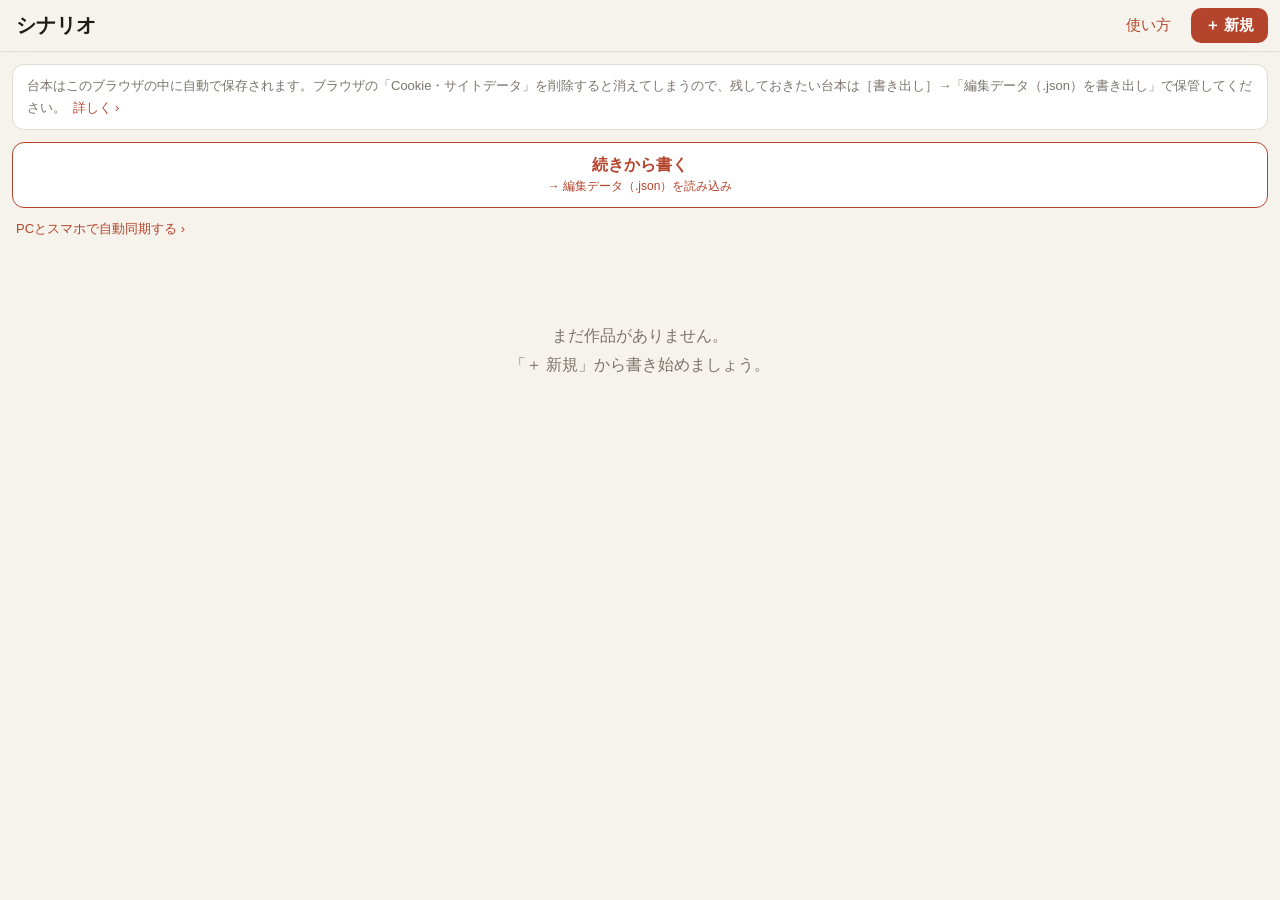
==== index.html @ a54e46b8 "本文のボタンの行に［ボタン切替］と矢印のボタンを付ける ［ボタン切替］で名前などのボタンと［←］［↑］［↓］［→］を切り替え、 カーソルを1字・1行ずつ動かせるようにする。長押しで続けて動く。 入力の" ====
<!doctype html>
<html lang="ja">
<head>
<meta charset="utf-8">
<meta name="viewport" content="width=device-width, initial-scale=1, viewport-fit=cover">
<meta name="apple-mobile-web-app-capable" content="yes">
<meta name="mobile-web-app-capable" content="yes">
<meta name="apple-mobile-web-app-status-bar-style" content="default">
<meta name="apple-mobile-web-app-title" content="シナリオ">
<meta name="theme-color" content="#f6f3ec">
<!-- 読み込めるスクリプトと通信先を、このサイトとGoogle（ログイン・ドライブ）だけに絞る -->
<meta http-equiv="Content-Security-Policy" content="default-src 'self'; script-src 'self' https://accounts.google.com; connect-src 'self' https://www.googleapis.com https://accounts.google.com; frame-src https://accounts.google.com; style-src 'self' 'unsafe-inline'; img-src 'self' data: blob:; object-src 'none'; base-uri 'self'">
<title>シナリオエディター</title>
<link rel="manifest" href="manifest.webmanifest">
<link rel="apple-touch-icon" href="icons/icon-180.png">
<link rel="icon" href="icons/icon-180.png">
<link rel="stylesheet" href="style.css">
</head>
<body>

<!-- 作品一覧 -->
<section id="view-list" class="view">
  <header class="bar">
    <h1>シナリオ</h1>
    <div class="bar-actions">
      <a class="btn ghost" href="manual.html">使い方</a>
      <button id="btn-new" class="btn primary">＋ 新規</button>
    </div>
  </header>
  <details class="notice" data-sync-mode="local">
    <summary>台本はこのブラウザの中に自動で保存されます。ブラウザの「Cookie・サイトデータ」を削除すると消えてしまうので、残しておきたい台本は［書き出し］→「編集データ（.json）を書き出し」で保管してください。<span class="more-link">詳しく</span></summary>
    <ul>
      <li>編集内容は、この端末のブラウザの中に自動で保存されます。</li>
      <li>ブラウザの履歴やCookie・サイトデータを削除すると、台本も一緒に消えます。iPhoneでは、長いあいだ開かないと自動で消えることもあります。</li>
      <li>大切な台本は、こまめに作品を開いて右上の［書き出し］→「編集データ（.json）を書き出し」で、Googleドライブ・iCloud・端末などに保管しましょう。</li>
      <li>保存した編集データは、一覧の［続きから書く］から読み込めます。読み込んだ台本は、元の台本に上書きされず、新しい台本として一覧に追加されます。</li>
      <li>PCとiPhoneのデータは別々です。別の端末で続きを書くときは、保存した編集データを読み込んでください。</li>
      <li>くわしくは<a href="manual.html#json">使い方</a>をご覧ください。</li>
    </ul>
  </details>
  <details class="notice" data-sync-mode="drive" hidden>
    <summary>台本はこのブラウザと、あなたのGoogleドライブ（マイドライブの「シナリオエディター（同期）」フォルダ）に自動で保存され、同じアカウントでログインしたPCやスマホと同期されます。<span class="more-link">詳しく</span></summary>
    <ul>
      <li>見られるのは、あなたのGoogleアカウントだけです。このアプリを作った人を含め、ほかの人には見えません（フォルダを自分で共有しない限り）。</li>
      <li>フォルダの中のファイルは編集データ（.json）と同じ形なので、ダウンロードして［続きから書く］でも読み込めます。</li>
      <li>作品を消すときは、このアプリの［…］→「削除」で消してください。ドライブでファイルを消しても、この端末の台本は消えず、もう一度保存されます。</li>
      <li>一覧を開いたときと、書いている途中に、自動で同期します。ログインは約1時間で切れるので、「再接続」と出たらタップしてください。</li>
      <li>2台で同じ作品を同時に書き換えたときは、片方を「（この端末の版）」として残します。</li>
      <li>念のため、大切な台本は［書き出し］→「編集データ（.json）を書き出し」でも保管しておくと安心です。</li>
      <li>くわしくは<a href="manual.html#sync">使い方</a>をご覧ください。</li>
    </ul>
  </details>
  <button id="btn-import" class="continue">続きから書く<small>→ 編集データ（.json）を読み込み</small></button>
  <button id="sync-card" class="continue" hidden>Googleドライブと同期中<small id="sync-status"></small></button>
  <button id="btn-sync-setup" class="text-link" hidden>PCとスマホで自動同期する ›</button>
  <button id="btn-import-small" class="text-link" hidden>編集データ（.json）を読み込む ›</button>
  <input id="import-file" type="file" accept=".json,application/json" hidden>
  <p id="list-label" class="list-label" hidden></p>
  <ul id="script-list" class="script-list"></ul>
  <p id="list-empty" class="empty" hidden>まだ作品がありません。<br>「＋ 新規」から書き始めましょう。</p>
</section>

<!-- 編集 -->
<section id="view-edit" class="view" hidden>
  <header class="bar">
    <button id="btn-back" class="btn ghost">‹ 一覧</button>
    <div id="edit-title" class="bar-title"></div>
    <div class="history">
      <button id="btn-undo" class="icon-btn" aria-label="元に戻す" title="元に戻す" disabled>
        <svg viewBox="0 0 24 24" aria-hidden="true"><path d="M12.5 8c-2.65 0-5.05.99-6.9 2.6L2 7v9h9l-3.62-3.62c1.39-1.16 3.16-1.88 5.12-1.88 3.54 0 6.55 2.31 7.6 5.5l2.37-.78C21.08 11.03 17.15 8 12.5 8z"/></svg>
      </button>
      <button id="btn-redo" class="icon-btn" aria-label="やり直す" title="やり直す" disabled>
        <svg viewBox="0 0 24 24" aria-hidden="true"><path d="M18.4 10.6C16.55 8.99 14.15 8 11.5 8c-4.65 0-8.58 3.03-9.96 7.22L3.9 16c1.05-3.19 4.05-5.5 7.6-5.5 1.95 0 3.73.72 5.12 1.88L13 16h9V7l-3.6 3.6z"/></svg>
      </button>
    </div>
    <button id="btn-export" class="btn primary">書き出し</button>
  </header>

  <main class="panels">
    <div class="panel" data-panel="cover">
      <label class="field"><span>副題（右上に小さく）</span>
        <input id="cover-subtitle" type="text" placeholder="本科　課題１「ハンカチ」"></label>
      <label class="field"><span>タイトル</span>
        <input id="cover-title" type="text" placeholder="ハンカチめくり"></label>
      <label class="field"><span>作者名</span>
        <input id="cover-author" type="text" placeholder="山田　太郎"></label>
      <p class="hint">名前の途中に全角スペースを入れると、表紙でも同じように空きます。</p>
    </div>

    <div class="panel" data-panel="characters">
      <div id="char-list" class="char-list"></div>
      <button id="btn-add-char" class="btn ghost add-char">＋ 追加</button>
      <p class="hint">人物表には「名前（年齢）職業」の形で印刷されます。職業の欄には、主人公との関係（田中の母など）も書けます。</p>
      <p class="hint">「名前の表記」は、本文のセリフやト書きで使う呼び方です（男性は姓、女性や子供は名、など）。本文のツールバーにボタンとして出ます。空欄なら名前のまま使います。</p>
      <p class="hint">ふりがなは入れなくてもかまいません。名前のふりがなは、人物表の名前にルビとして付きます。名前の表記のふりがなは本文のボタンにも付き、ボタンで入れた名前にルビが付きます。</p>
    </div>

    <div class="panel" data-panel="body">
      <div class="toolbar" id="toolbar">
        <div class="toolbar-row">
          <div class="types" id="type-buttons">
            <button data-type="hashira">柱</button>
            <button data-type="togaki">ト書き</button>
            <button data-type="serifu">セリフ</button>
          </div>
          <span id="caret-pos" class="caret-pos"></span>
          <button id="btn-ruby" class="select-btn">ルビ</button>
          <button id="btn-select" class="select-btn">選択</button>
        </div>
        <div class="toolbar-row inserts">
          <span class="mode-wrap"><button id="btn-arrows" class="mode-btn" aria-pressed="false"><svg viewBox="0 0 24 24" fill="none" stroke="currentColor" stroke-width="2.2" stroke-linecap="round" stroke-linejoin="round" aria-hidden="true"><path d="M20 12a8 8 0 0 1-14 5.3"/><path d="M4 12a8 8 0 0 1 14-5.3"/><path d="M18 2.5v4.2h-4.2"/><path d="M6 21.5v-4.2h4.2"/></svg><span>ボタン<br>切替</span></button></span>
          <span id="name-chips" class="chips"></span>
          <button data-insert="kakko">「」</button>
          <button data-insert="（朝）">（朝）</button>
          <button data-insert="（夕）">（夕）</button>
          <button data-insert="（夜）">（夜）</button>
          <button data-insert="batsu">×××</button>
          <button data-move="left" aria-label="左へ">←</button>
          <button data-move="up" aria-label="上へ">↑</button>
          <button data-move="down" aria-label="下へ">↓</button>
          <button data-move="right" aria-label="右へ">→</button>
        </div>
        <div class="toolbar-row select-bar">
          <span id="select-count" class="select-count"></span>
          <button id="btn-move-up" aria-label="上へ移動">↑</button>
          <button id="btn-move-down" aria-label="下へ移動">↓</button>
          <button id="btn-select-clear">選択解除</button>
          <button id="btn-delete-blocks" class="danger">削除</button>
          <button id="btn-select-done">完了</button>
        </div>
        <div class="toolbar-row ruby-bar">
          <span id="ruby-count" class="select-count"></span>
          <button id="btn-ruby-input" class="primary">ルビ入力</button>
          <button id="btn-ruby-done">完了</button>
        </div>
      </div>
      <div id="body-blocks" class="blocks"></div>
      <p id="body-stats" class="stats"></p>
      <details class="help">
        <summary>書き方</summary>
        <ul>
          <li>段落ごとに、上の<b>［柱］［ト書き］［セリフ］</b>から種類を選んでから書きます。「○」で書き始めると柱、空白を3つ入れて書き始めるとト書き、<code>名前「</code>と書き始めるとセリフに自動でなります。</li>
          <li><b>柱</b>：選ぶと「○」が入ります。「○」を消すと、種類を選ぶ前に戻ります。（昼）は自動で省きます。柱の前は自動で1行空きます（紙の1行目に来るときは空けません）。</li>
          <li><b>セリフ</b>：<code>名前「セリフ」</code>。名前のボタンを押すと「名前「」」が入ります。2行目以降は自動で1字下げます。</li>
          <li><b>カーソル移動</b>：ボタンの左はしの［ボタン切替］を押すと、名前などのボタンが［←］［↑］［↓］［→］に変わり、カーソルを1字・1行ずつ動かせます。長押しで続けて動きます。もう一度押すと元に戻ります。</li>
          <li><b>ト書き</b>：自動で3字下げます。［×××］で場面転換の「×　　　×　　　×」が入ります。</li>
          <li><b>ルビ</b>：［ルビ］を押してから、ルビを付けたい文字をタップします。1つ目のタップで1字、2つ目のタップでその間の文字がまとめて選べます。［ルビ入力］を押してふりがなを入れ、終わったら［完了］を押します。ルビの付いた文字を選んで［ルビ入力］を押すと、直したり外したりできます。入力中の段落では <code>｜親文字《ふりがな》</code> と出ます（この形で直接打っても付きます）。</li>
          <li>段落を消したり順番を入れ替えたりするときは［選択］を押し、段落をタップします。指（マウス）でなぞるか、2つ目のタップで、その間の段落もまとめて選べます。［↑］［↓］で選んだ段落を1つずつ上下に動かし、［削除］で消します。</li>
          <li>改行キーで次の段落に進みます。柱・ト書き・セリフの次は自動でト書きになります。セリフの途中で改行すると、そこでセリフが終わって「」」が自動で付き、改行より後ろの文字はト書きになります。マス目は原稿用紙（1行20字）と同じ幅で、点線のところでノンブル（ページ）が変わります。</li>
          <li>入力中の段落は20字ちょうどで折り返します。句読点のぶら下げなど、印刷どおりの折り返しは段落を離れると表示されます。</li>
        </ul>
      </details>
    </div>

    <div class="panel" data-panel="back">
      <label class="field"><span>裏表紙の文字</span>
        <textarea id="back-text" rows="3"></textarea></label>
      <p class="hint">空欄のときは作者名が入ります。</p>
    </div>

    <div class="panel panel-preview" data-panel="preview">
      <div class="preview-controls">
        <div class="seg">
          <button data-pmode="half" class="on">半ページ</button>
          <button data-pmode="sheet">見開き</button>
        </div>
        <label class="check"><input id="grid-toggle" type="checkbox" checked> マス目</label>
        <span id="page-indicator" class="page-indicator"></span>
      </div>
      <div id="preview-scroller" class="preview-scroller"></div>
    </div>
  </main>

  <nav class="tabs">
    <button data-tab="cover">表紙</button>
    <button data-tab="characters">人物</button>
    <button data-tab="body">本文</button>
    <button data-tab="back">裏表紙</button>
    <button data-tab="preview">プレビュー</button>
  </nav>
</section>

<!-- 保存メニュー -->
<dialog id="export-dialog" class="sheet-dialog">
  <h2>書き出し</h2>
  <button data-export="backup">編集データ（.json）を書き出し</button>
  <button data-export="pdf">スマホからPDF書き出し</button>
  <button data-export="print">PCからPDF書き出し（印刷画面）</button>
  <button data-export="copy-grid">Word用にコピー（原稿用紙どおり）</button>
  <button data-export="copy-plain">プレーンテキストでコピー（本文のみ/ルビなし）</button>
  <button data-export="close" class="cancel">閉じる</button>
</dialog>

<!-- ルビ -->
<dialog id="ruby-dialog" class="sheet-dialog">
  <h2>「<span id="ruby-base"></span>」のルビ</h2>
  <form method="dialog">
    <label class="field"><span>ふりがな</span><input id="ruby-input" type="text" autocomplete="off"></label>
    <button value="ok">付ける</button>
    <button value="remove" id="ruby-remove" class="danger">ルビを外す</button>
    <button value="cancel" class="cancel">やめる</button>
  </form>
</dialog>

<!-- 作品メニュー -->
<dialog id="item-dialog" class="sheet-dialog">
  <h2 id="item-dialog-title"></h2>
  <button data-item="duplicate">複製</button>
  <button data-item="backup">編集データ（.json）を書き出し</button>
  <button data-item="delete" class="danger">削除</button>
  <button data-item="close" class="cancel">閉じる</button>
</dialog>

<!-- 保存方法 -->
<dialog id="sync-dialog" class="sheet-dialog">
  <!-- 同期を始める前の案内（2ページ）。Googleの警告画面に驚かないよう、押す前に見せておく -->
  <div data-sync-mode="local">
    <section data-sync-step="1">
      <h2>Googleドライブで同期すると（1/2）</h2>
      <div class="sync-flow" aria-hidden="true">
        <span class="dev">PC</span>
        <span class="arrow">⇄</span>
        <span class="folder"><small class="drive">Googleドライブ</small><b>📁 シナリオ<wbr>エディター<wbr>（同期）</b><small>タイトル.json<br>タイトル.json …</small></span>
        <span class="arrow">⇄</span>
        <span class="dev">スマホ</span>
      </div>
      <ul class="sheet-note">
        <li>マイドライブにこのフォルダが自動でできて、作品が1つずつ保存されます。同じGoogleアカウントでログインしたPCとスマホで、自動で同じになります。</li>
        <li>自動作成されたフォルダは、名前や場所を変えてもそのまま同期が続きます。</li>
        <li>記入したシナリオを見られるのはあなたのアカウントだけです。このアプリを作った人にも見えません。</li>
        <li>編集データ（.json）で持ち運んでいた作品は、2つ並ぶことがあります。古いほうは［…］→「削除」で整理してください。</li>
        <li class="important">身内向けのアプリのため、事前登録したGmailアカウントのみが同期できます。Googleドライブ同期を利用したい場合は、個別にGmailアドレスをご連絡ください。</li>
      </ul>
      <button data-sync="next">次へ：ログインの流れ ›</button>
    </section>
    <section data-sync-step="2" hidden>
      <h2>ログインの途中で、Googleの確認が2つあります（2/2）</h2>
      <ol class="sync-mocks">
        <li>
          <div class="google-mock" aria-hidden="true">
            <span class="g">Google</span>
            <p class="t">このアプリは Google で確認されていません</p>
            <p class="s">招待元のデベロッパーを信頼できる場合のみ、続行してください</p>
            <div class="btns"><span class="fill tap">続行</span><span class="outline">安全なページに戻る</span></div>
          </div>
          <p class="sheet-note">身内向けの非公開アプリのため表示されます。<b>［続行］</b>を押して続けてください。</p>
        </li>
        <li>
          <div class="google-mock" aria-hidden="true">
            <span class="g">Google</span>
            <p class="t">gitmarcy.github.io が Google アカウントへのアクセスを求めています</p>
            <p class="s">gitmarcy.github.io を信頼できるかどうかをご確認ください</p>
            <div class="btns"><span class="outline">キャンセル</span><span class="fill tap">次へ</span></div>
          </div>
          <p class="sheet-note">Googleドライブの中で扱うのは、このアプリが作ったファイルだけです。<b>［次へ］</b>を押してください。</p>
        </li>
      </ol>
      <button data-sync="drive">Googleでログインして同期する</button>
      <button data-sync="back">‹ 戻る</button>
    </section>
  </div>
  <h2 data-sync-mode="drive">保存方法</h2>
  <div class="sheet-note" data-sync-mode="drive">
    <p>Googleドライブ<span id="sync-account"></span>と同期しています。</p>
    <p>同期をやめても、台本はこの端末に残ります。</p>
  </div>
  <button data-sync="now" data-sync-mode="drive">今すぐ同期</button>
  <button data-sync="local" data-sync-mode="drive" class="danger">同期をやめる（この端末だけに保存）</button>
  <button data-sync="close" class="cancel">閉じる</button>
</dialog>

<div id="toast" class="toast" hidden></div>
<div id="veil" class="veil" hidden></div>
<div id="busy" class="busy" hidden><div>作成中…</div></div>
<div id="print-root"></div>

<!-- ダブルクリック（file://）でも動くよう、モジュールではなく順番に読み込む -->
<script src="js/store.js"></script>
<script src="js/parser.js"></script>
<script src="js/layout.js"></script>
<script src="js/render.js"></script>
<script src="js/export.js"></script>
<script src="js/sync.js"></script>
<script src="js/app.js"></script>
</body>
</html>
---- style.css ----
:root {
  --bg: #f6f3ec;
  --surface: #ffffff;
  --text: #1f1d1a;
  --muted: #7a746a;
  --line: #e2ddd2;
  --accent: #b5442c;
  --accent-text: #ffffff;
  --mode-btn: #8b5a3c; /* ［ボタン切替］の茶色 */
  --hashira: #e4eefb;
  --serifu: #fbf0dc;
  --togaki: transparent;
  --badge-hashira: #3d6fb6;
  --badge-serifu: #b07a1c;
  --badge-togaki: #9a948a;
  --bar-h: 52px;
  --tab-h: 56px;
  --ui-font: -apple-system, BlinkMacSystemFont, "Hiragino Sans", "Hiragino Kaku Gothic ProN", sans-serif;
  --paper-font: "Hiragino Mincho ProN", "Hiragino Mincho Pro", "Yu Mincho", "YuMincho", serif;
  --grid-line: #e9b8a8;
  color-scheme: light;
}
@media (prefers-color-scheme: dark) {
  :root:not([data-theme="light"]) {
    --bg: #1b1a18;
    --surface: #262421;
    --text: #ece8e1;
    --muted: #9c968c;
    --line: #3a3732;
    --accent: #e0694f;
    --mode-btn: #c4916b;
    --hashira: #1f2d42;
    --serifu: #3a2f1c;
    color-scheme: dark;
  }
}
:root[data-theme="dark"] {
  --bg: #1b1a18;
  --surface: #262421;
  --text: #ece8e1;
  --muted: #9c968c;
  --line: #3a3732;
  --accent: #e0694f;
  --mode-btn: #c4916b;
  --hashira: #1f2d42;
  --serifu: #3a2f1c;
  color-scheme: dark;
}

* { box-sizing: border-box; }
html { -webkit-text-size-adjust: 100%; }
body {
  margin: 0;
  background: var(--bg);
  color: var(--text);
  font-family: var(--ui-font);
  -webkit-tap-highlight-color: transparent;
}
[hidden] { display: none !important; }

button { font: inherit; color: inherit; }
.btn {
  border: 0; border-radius: 10px; padding: 8px 14px;
  background: transparent; font-size: 15px; cursor: pointer;
}
.btn.primary { background: var(--accent); color: var(--accent-text); font-weight: 600; }
.btn.ghost { color: var(--accent); }
a.btn { display: inline-block; text-decoration: none; }
.notice a { color: var(--accent); }

/* ---------- ヘッダー ---------- */
.bar {
  position: sticky; top: 0; z-index: 20;
  display: flex; align-items: center; justify-content: space-between; gap: 8px;
  height: calc(var(--bar-h) + env(safe-area-inset-top));
  padding: env(safe-area-inset-top) 12px 0;
  background: color-mix(in srgb, var(--bg) 92%, transparent);
  backdrop-filter: blur(12px); -webkit-backdrop-filter: blur(12px);
  border-bottom: 1px solid var(--line);
}
.bar h1 { margin: 0 0 0 4px; font-size: 20px; font-family: var(--paper-font); }
.bar-actions { display: flex; gap: 6px; }
.history { display: flex; }
.icon-btn {
  width: 38px; height: 38px; border: 0; border-radius: 10px; padding: 0;
  display: flex; align-items: center; justify-content: center;
  background: none; color: var(--accent); cursor: pointer;
}
.icon-btn svg { width: 24px; height: 24px; fill: currentColor; }
.icon-btn:disabled { color: var(--muted); opacity: .35; cursor: default; }
.bar-title {
  flex: 1; text-align: center; font-weight: 600; font-size: 15px;
  overflow: hidden; text-overflow: ellipsis; white-space: nowrap;
}

/* ---------- 作品一覧 ---------- */
.script-list { list-style: none; margin: 12px; padding: 0; }
.script-list li {
  display: flex; align-items: stretch;
  background: var(--surface); border-radius: 12px; margin-bottom: 10px;
  border: 1px solid var(--line);
}
.script-list .open {
  flex: 1; text-align: left; border: 0; background: none; padding: 14px 16px; cursor: pointer;
  display: flex; flex-direction: column; gap: 4px; min-width: 0;
}
.script-list .t { font-family: var(--paper-font); font-size: 18px; overflow: hidden; text-overflow: ellipsis; white-space: nowrap; }
.script-list .d { font-size: 12px; color: var(--muted); }
.script-list .more { border: 0; background: none; padding: 0 16px; font-size: 20px; color: var(--muted); cursor: pointer; }
.empty { text-align: center; color: var(--muted); margin-top: 80px; line-height: 1.8; }
.notice {
  margin: 12px 12px 0; padding: 10px 14px; border-radius: 12px;
  background: var(--surface); border: 1px solid var(--line);
  font-size: 13px; color: var(--muted); line-height: 1.7;
}
.notice summary { cursor: pointer; list-style: none; }
.notice summary::-webkit-details-marker { display: none; }
.notice .more-link { margin-left: .5em; color: var(--accent); white-space: nowrap; }
.notice .more-link::after { content: " ›"; }
.notice[open] .more-link { display: none; }
.notice ul { margin: 8px 0 2px; padding-left: 1.2em; }
.continue {
  display: block; width: calc(100% - 24px); margin: 12px 12px 0; padding: 12px 14px; border-radius: 12px;
  background: var(--surface); border: 1px solid var(--accent); color: var(--accent);
  font-size: 16px; font-weight: 600; cursor: pointer;
}
.continue small { display: block; margin-top: 2px; font-size: 12px; font-weight: normal; }
.text-link {
  display: block; margin: 8px 16px 0; padding: 4px 0; border: 0; background: none;
  font-size: 13px; color: var(--accent); cursor: pointer;
}
.list-label { margin: 20px 16px 0; font-size: 12px; color: var(--muted); }
.list-label + .script-list { margin-top: 6px; }

/* ---------- 編集パネル ---------- */
/* 編集画面は見えている範囲（キーボードの上）にぴったり固定し、中身だけをスクロールする。
   iPhoneでキーボードが出てもヘッダーとツールバーが上に隠れないように */
#view-edit {
  position: fixed; left: 0; right: 0;
  top: var(--vv-top, 0px); height: var(--vv-h, 100dvh);
  display: flex; flex-direction: column;
}
#view-edit .bar { position: relative; flex: none; }
.panels {
  flex: 1; min-height: 0; overflow-y: auto; overscroll-behavior: contain;
  scroll-padding-top: 100px; /* 段落を動かしたとき、ツールバーの下に隠れないように */
  padding: 16px 16px 24px;
}
.kb .tabs { display: none; } /* キーボードが出ているあいだはタブをしまう */
.kb .panels { padding-bottom: 50vh; } /* 最後の段落でも、キーボードの上まで送れるように */
.field { display: block; margin-bottom: 18px; }
.field span { display: block; font-size: 13px; color: var(--muted); margin-bottom: 6px; }
.field input, .field textarea {
  width: 100%; font-size: 17px; font-family: var(--paper-font);
  padding: 10px 12px; border-radius: 10px;
  border: 1px solid var(--line); background: var(--surface); color: var(--text);
}
.field textarea { line-height: 1.7; resize: vertical; }
.hint { font-size: 13px; color: var(--muted); line-height: 1.6; }

/* 人物 */
.char {
  padding: 12px; margin-bottom: 12px; border-radius: 12px;
  border: 1px solid var(--line); background: var(--surface);
}
.char-row { display: grid; grid-template-columns: 1fr 1fr; gap: 8px; }
.char-row.age-job { grid-template-columns: 3.6em 1fr auto; }
.char-copy span { white-space: nowrap; }
/* ボタンは入力欄と同じ高さ（行の高さ20px＋上下の余白8px＋枠1px）にする */
.char-copy button {
  display: block; width: 100%; padding: 8px 10px;
  border: 1px solid var(--line); border-radius: 10px; background: var(--surface); cursor: pointer;
}
.char-copy svg { display: block; width: 20px; height: 20px; margin: 0 auto; fill: currentColor; }
.char .field { margin-bottom: 10px; min-width: 0; }
.char .field span { font-size: 12px; margin-bottom: 4px; }
.char .field input { font-size: 16px; line-height: 20px; padding: 8px 10px; }
.char-actions { display: flex; align-items: center; gap: 4px; }
.char-actions .num { margin-right: auto; font-size: 13px; color: var(--muted); }
.char-actions button {
  border: 1px solid var(--line); border-radius: 8px; background: none;
  padding: 4px 12px; font-size: 14px; cursor: pointer;
}
.char-actions button:disabled { opacity: .35; cursor: default; }
.char-actions .del { color: var(--accent); }
.add-char { display: block; margin: 0 auto 16px; }

/* ツールバー */
.toolbar {
  position: sticky; top: -16px; z-index: 10; /* スクロール部分の上の余白（16px）の分だけ上に付ける */
  margin: -16px -16px 0; padding: 8px 16px 6px;
  background: var(--bg); border-bottom: 1px solid var(--line);
}
.toolbar-row { display: flex; align-items: center; gap: 6px; }
.toolbar-row.inserts {
  margin-top: 6px; overflow-x: auto; white-space: nowrap; scrollbar-width: none;
}
.toolbar-row.inserts::-webkit-scrollbar { display: none; }
.toolbar button {
  flex: none; border: 1px solid var(--line); background: var(--surface);
  border-radius: 8px; padding: 6px 11px; font-size: 15px; font-family: var(--paper-font); cursor: pointer;
}
.toolbar .chips { display: contents; }
.toolbar .chips button { border-color: var(--badge-serifu); color: var(--badge-serifu); }
.toolbar .chips button.has-ruby { padding-top: 0; padding-bottom: 2px; }
.toolbar .chips rt { font-size: 9px; line-height: 1; }
/* 入力の行のボタンは、ルビ付きの名前や2行の切り替えボタンも同じ高さにそろえる */
.toolbar-row.inserts button {
  height: 34px; display: inline-flex; align-items: center; justify-content: center;
  padding-top: 0; padding-bottom: 0;
}
/* 名前などのボタンと矢印のボタンの切り替え。横にスクロールしても左はしに残す。
   角の丸みからくぐるボタンが見えないよう、背景と同じ色の四角に載せる */
.toolbar .mode-wrap {
  position: sticky; left: 0; z-index: 1; flex: none; display: flex;
  padding-right: 4px; background: var(--bg);
}
.toolbar .mode-btn {
  gap: 3px; padding: 0 7px 0 5px;
  border: 0; border-radius: 17px;
  background: color-mix(in srgb, var(--mode-btn) 14%, var(--bg)); color: var(--accent);
  font-family: var(--ui-font); font-size: 10px; font-weight: 600; line-height: 1.2; text-align: left;
}
.toolbar .mode-btn svg { width: 18px; height: 18px; flex: none; }
/* 矢印のときは色を変えて、どちらのボタンが出ているかわかるようにする */
.toolbar.arrows .mode-btn { background: color-mix(in srgb, var(--badge-hashira) 16%, var(--bg)); color: var(--badge-hashira); }
.toolbar .inserts [data-move] { display: none; min-width: 48px; font-family: var(--ui-font); }
.toolbar.arrows .inserts [data-move] { display: inline-flex; }
.toolbar.arrows .inserts [data-insert] { display: none; }

/* 種類の選択 */
/* 角の丸めは overflow: hidden で切り抜かず、両端のボタンに付ける。
   切り抜きの中で色が変わると、iPhoneではボタンに横線の描き残しが出るため */
.types { display: inline-flex; border: 1px solid var(--line); border-radius: 9px; }
.toolbar .types button {
  border: 0; border-radius: 0; padding: 7px 13px; font-family: var(--ui-font); font-weight: 600;
  line-height: 20px; /* 端数のない高さにして、iPhoneの塗り残しを防ぐ */
}
.toolbar .types button:first-child { border-radius: 8px 0 0 8px; }
.toolbar .types button:last-child { border-radius: 0 8px 8px 0; }
.toolbar .types button + button { border-left: 1px solid var(--line); }
.toolbar .types button[data-type="hashira"].on { background: var(--badge-hashira); color: #fff; }
.toolbar .types button[data-type="togaki"].on { background: var(--badge-togaki); color: #fff; }
.toolbar .types button[data-type="serifu"].on { background: var(--badge-serifu); color: #fff; }
.types.need { border-color: var(--accent); box-shadow: 0 0 0 2px color-mix(in srgb, var(--accent) 35%, transparent); }
.caret-pos {
  margin-left: auto; min-width: 0; overflow: hidden; text-overflow: ellipsis;
  font-size: 12px; color: var(--muted); font-variant-numeric: tabular-nums; white-space: nowrap;
}
.toolbar .select-btn { padding: 6px 9px; font-family: var(--ui-font); font-size: 14px; color: var(--accent); }

/* まとめて削除 */
.toolbar .select-bar, .toolbar .ruby-bar { display: none; }
.toolbar.selecting .toolbar-row, .toolbar.ruby-mode .toolbar-row { display: none; }
.toolbar.selecting .select-bar, .toolbar.ruby-mode .ruby-bar { display: flex; }
/* 狭い画面で収まらない説明や位置の表示は隠す */
.toolbar .clip { visibility: hidden; }
.select-count { flex: 1; min-width: 0; font-size: 13px; color: var(--muted); overflow: hidden; text-overflow: ellipsis; white-space: nowrap; }
.toolbar .select-bar button:disabled, .toolbar .ruby-bar button:disabled { opacity: .4; }
.toolbar .select-bar button, .toolbar .ruby-bar button { font-family: var(--ui-font); font-size: 14px; padding: 6px 9px; }
.toolbar .ruby-bar .primary { background: var(--accent); border-color: var(--accent); color: var(--accent-text); font-weight: 600; }
.toolbar .select-bar .danger { background: #d23b2a; border-color: #d23b2a; color: #fff; font-weight: 600; }
.toolbar .select-bar .danger:disabled { opacity: .4; }
.blocks.selecting {
  cursor: pointer; touch-action: none; /* なぞって選ぶため、指で触れてもスクロールしない */
  user-select: none; -webkit-user-select: none; -webkit-touch-callout: none;
}
.blocks.selecting textarea { pointer-events: none; }
/* ルビ入力：マス目の文字をタップして選ぶ */
.blocks.ruby-mode { user-select: none; -webkit-user-select: none; -webkit-touch-callout: none; }
.blocks.ruby-mode textarea { pointer-events: none; }
.blocks.ruby-mode .ch { cursor: pointer; }
.ch.rsel { background: color-mix(in srgb, var(--accent) 30%, transparent); }
.blk.sel .cells, .blk.sel .badge { background-color: color-mix(in srgb, #d23b2a 18%, transparent); }
.blk.sel .badge span { outline: 2px solid #d23b2a; outline-offset: 1px; }

/* 本文エディタ：1段落＝1ブロック。マス目は原稿用紙の1行20字に合わせる */
.blocks {
  container-type: inline-size;
  margin: 12px -8px 0; padding: 4px 0 48px;
  background: var(--surface); border: 1px solid var(--line); border-radius: 12px;
  cursor: text;
}
.blk {
  --lh: 1.8em;
  --cell-line: color-mix(in srgb, var(--line) 55%, transparent);
  position: relative;
  display: grid; grid-template-columns: 28px 20em 1.6em; align-items: start;
  font-family: var(--paper-font); line-height: var(--lh);
  font-size: min(20px, calc((100cqi - 30px) / 21.6));
}
.badge {
  height: var(--lh); border: 0; padding: 0; background: none; cursor: pointer;
  display: flex; align-items: center; justify-content: center;
}
.badge span {
  width: 20px; height: 18px; border-radius: 4px;
  font: 600 11px/18px var(--ui-font); text-align: center; color: #fff;
  background: var(--accent);
}
.t-hashira .badge span { background: var(--badge-hashira); }
.t-serifu .badge span { background: var(--badge-serifu); }
.t-togaki .badge span { background: var(--badge-togaki); }
.cells {
  position: relative; min-height: var(--lh);
  background-image:
    linear-gradient(to bottom, transparent calc(var(--lh) - 1px), var(--line) 0),
    linear-gradient(to right, transparent calc(1em - 1px), var(--cell-line) 0);
  background-size: 100% var(--lh), 1em 100%;
}
.t-hashira .cells { background-color: var(--hashira); }
.t-serifu .cells { background-color: var(--serifu); }
.render > div { white-space: pre; height: var(--lh); }
/* ルビは親文字の上の、行の空きに小さく出す。位置と幅はJSで決め、その中に1字ずつ均等に並べる */
.render .rb { position: relative; }
.render .rt {
  position: absolute; bottom: 96%; height: .42em;
  display: flex; justify-content: space-around; align-items: flex-end;
}
.render .rt > span { font-size: .42em; line-height: 1; } /* RUBY_SIZE（app.js）と合わせる */
.cells textarea {
  position: absolute; left: 0; top: 0; z-index: 1;
  width: 20.5em; height: 100%; margin: 0; padding: 0; border: 0; border-radius: 0;
  font: inherit; line-height: inherit; letter-spacing: 0;
  font-variant-east-asian: full-width;
  white-space: pre-wrap; line-break: anywhere; word-break: break-all;
  resize: none; overflow: hidden; outline: none; background: transparent;
  color: transparent; caret-color: var(--text); -webkit-appearance: none; appearance: none;
}
.t-togaki textarea { padding-left: 3em; }
.t-hashira textarea, .t-serifu textarea { padding-left: 1em; text-indent: -1em; }
/* 柱の前の空き行（組版で入る1行）の分だけ下げる */
.blk.gap .badge { margin-top: var(--lh); }
.blk.gap textarea { top: var(--lh); height: calc(100% - var(--lh)); }
.blk.gap .render > div:first-child { background: var(--surface); }
.cells textarea::placeholder { color: var(--muted); font-family: var(--ui-font); font-size: 13px; }
/* 入力中の段落はtextareaの文字を出し、それ以外は組版どおりの表示を出す */
.blk:focus-within textarea { color: var(--text); }
.blk:focus-within .render { visibility: hidden; }
.blk.t-none:focus-within .cells { box-shadow: inset 0 0 0 2px color-mix(in srgb, var(--accent) 40%, transparent); }

/* 半ページ（10行）ごとの区切り。実線はA4の紙の変わり目 */
.marks { position: absolute; inset: 0; pointer-events: none; }
.pmark { position: absolute; left: 0; right: 0; border-top: 1.5px dashed var(--accent); }
.pmark.sheet { border-top-style: solid; }
.pmark span {
  position: absolute; right: 0; top: 1px;
  font: 600 10px/1.2 var(--ui-font); color: var(--accent);
}

.help { margin-top: 14px; font-size: 14px; color: var(--muted); line-height: 1.7; }
.help summary { cursor: pointer; color: var(--accent); }
.help ul { padding-left: 1.2em; }
.help code { font-family: var(--paper-font); }
.stats { font-size: 13px; color: var(--muted); }

/* ---------- タブ ---------- */
.tabs {
  flex: none; z-index: 20;
  display: flex; height: calc(var(--tab-h) + env(safe-area-inset-bottom));
  padding-bottom: env(safe-area-inset-bottom);
  background: color-mix(in srgb, var(--bg) 92%, transparent);
  backdrop-filter: blur(12px); -webkit-backdrop-filter: blur(12px);
  border-top: 1px solid var(--line);
}
.tabs button {
  flex: 1; border: 0; background: none; font-size: 13px; color: var(--muted); cursor: pointer;
  white-space: nowrap; padding: 0 2px;
}
.tabs button.on { color: var(--accent); font-weight: 700; }

/* ---------- プレビュー ---------- */
.panel-preview {
  position: fixed; left: 0; right: 0;
  top: calc(var(--bar-h) + env(safe-area-inset-top));
  bottom: calc(var(--tab-h) + env(safe-area-inset-bottom));
  display: flex; flex-direction: column;
}
.preview-controls {
  display: flex; align-items: center; gap: 12px; padding: 8px 16px; font-size: 14px;
}
.seg { display: inline-flex; border: 1px solid var(--line); border-radius: 8px; overflow: hidden; }
.seg button { border: 0; background: var(--surface); padding: 5px 12px; font-size: 13px; cursor: pointer; }
.seg button.on { background: var(--accent); color: var(--accent-text); }
.check { display: inline-flex; align-items: center; gap: 4px; }
.page-indicator { margin-left: auto; color: var(--muted); font-variant-numeric: tabular-nums; }
.preview-scroller {
  flex: 1; min-height: 0;
  display: flex; overflow-x: auto; overflow-y: hidden;
  scroll-snap-type: x mandatory; direction: rtl; /* 縦書きなので右から左へめくる */
  overscroll-behavior-x: contain;
}
.page {
  flex: 0 0 100%; scroll-snap-align: center; direction: ltr;
  display: flex; align-items: center; justify-content: center;
}
.page-inner { position: relative; }
.paper {
  position: absolute; left: 0; top: 0; transform-origin: 0 0;
  background: #fff; box-shadow: 0 2px 10px rgba(0, 0, 0, .18);
}

/* ---------- 原稿用紙（mm単位。画面・印刷共通） ---------- */
.sheet, .half { position: relative; background: #fff; color: #111; font-family: var(--paper-font); }
.cell {
  position: absolute; width: 11.4mm; height: 7.1mm;
  writing-mode: vertical-rl; text-orientation: mixed;
  line-height: 11.4mm; font-size: 4.6mm; text-align: center;
}
.ruby {
  position: absolute; width: 2.3mm; height: 2.3mm;
  writing-mode: vertical-rl; text-orientation: mixed;
  line-height: 2.3mm; font-size: 2.3mm; white-space: nowrap;
}
.nombre {
  position: absolute; left: 0; width: 100%;
  font-size: 3.6mm; line-height: 3.6mm; text-align: center;
}
.grid {
  position: absolute; left: 0;
  border: 0.25mm solid var(--grid-line);
  background-image:
    linear-gradient(to right, var(--grid-line) 0.2mm, transparent 0.2mm),
    linear-gradient(to bottom, var(--grid-line) 0.2mm, transparent 0.2mm);
  background-position: -0.25mm -0.25mm;
}

/* ---------- ダイアログ・通知 ---------- */
.sheet-dialog {
  border: 0; border-radius: 16px; padding: 12px; width: min(420px, calc(100% - 24px));
  background: var(--surface); color: var(--text);
  margin: auto auto calc(env(safe-area-inset-bottom) + 12px);
}
.sheet-dialog::backdrop { background: rgba(0, 0, 0, .35); }
.sheet-dialog h2 { font-size: 14px; color: var(--muted); text-align: center; margin: 4px 0 10px; font-weight: 600; }
.sheet-dialog button {
  display: block; width: 100%; border: 0; border-top: 1px solid var(--line);
  background: none; padding: 14px; font-size: 16px; color: var(--accent); cursor: pointer;
}
.sheet-dialog .danger { color: #d23b2a; }
.sheet-dialog .cancel { font-weight: 600; color: var(--text); }
.sheet-dialog form .field { margin: 0 4px 12px; }
.sheet-note { margin: 0 8px 12px; font-size: 13px; line-height: 1.7; color: var(--muted); }
.sheet-note p { margin: 0 0 6px; }
.sheet-note b { color: var(--text); }
ul.sheet-note { padding-left: 1.3em; }
ul.sheet-note li { margin-bottom: 4px; }

/* 同期を始める前の案内。説明が長いので、スマホでは中をスクロールする */
#sync-dialog { max-height: calc(100dvh - 24px); overflow-y: auto; }
.sync-flow { display: flex; align-items: center; justify-content: center; gap: 4px; margin: 4px 8px 14px; font-size: 13px; text-align: center; }
.sync-flow .dev { padding: 8px 10px; border-radius: 10px; border: 1px solid var(--line); background: var(--bg); font-weight: 600; white-space: nowrap; }
.sync-flow .arrow { color: var(--accent); font-size: 18px; font-weight: 700; }
.sync-flow .folder { padding: 8px 10px; border-radius: 10px; border: 2px solid var(--accent); line-height: 1.4; }
.sync-flow .folder b { display: block; font-size: 12px; word-break: keep-all; }
.sync-flow .folder small { display: block; white-space: nowrap; margin-top: 2px; color: var(--muted); font-size: 11px; }
.sync-flow .folder .drive { margin: 0 0 2px; font-weight: 600; }
ul.sheet-note li.important { list-style: none; margin: 8px 0 8px -1.3em; padding: 8px 10px; border-radius: 10px; border: 2px solid var(--accent); color: var(--text); font-weight: 600; }
.sync-mocks { margin: 0 8px; padding: 0; list-style: none; counter-reset: mock; }
.sync-mocks > li { counter-increment: mock; position: relative; padding-left: 28px; }
.sync-mocks > li::before {
  content: counter(mock); position: absolute; left: 0; top: 2px;
  width: 20px; height: 20px; border-radius: 50%; background: var(--accent); color: var(--accent-text);
  font-size: 12px; font-weight: 700; line-height: 20px; text-align: center;
}
.sync-mocks .sheet-note { margin: 6px 0 14px; }
/* Googleの画面の見本。ダークモードでも本物に近い白地のまま */
.google-mock {
  padding: 10px 12px 12px; border-radius: 8px; border: 1px solid #dadce0;
  background: #fff; color: #202124; font-size: 12px; line-height: 1.5; text-align: left;
}
.google-mock .g { font-size: 11px; color: #5f6368; }
.google-mock .t { margin: 2px 0 4px; font-size: 14px; font-weight: 600; }
.google-mock .s { margin: 0 0 8px; color: #5f6368; }
.google-mock .btns { display: flex; justify-content: space-between; align-items: center; gap: 8px; margin: 4px 0 18px; }
.google-mock .btns span { padding: 5px 14px; border-radius: 16px; font-weight: 600; white-space: nowrap; }
.google-mock .fill { border: 1px solid #1a73e8; background: #1a73e8; color: #fff; }
.google-mock .outline { border: 1px solid #747775; color: #1a73e8; background: #fff; }
/* 押すところに赤い丸と「ここを押す」を付ける（白地の上なので色は固定） */
.google-mock .tap { position: relative; outline: 2px solid #d23b2a; outline-offset: 3px; }
.google-mock .tap::after {
  content: "ここを押す"; position: absolute; left: 50%; top: calc(100% + 6px); transform: translateX(-50%);
  color: #d23b2a; font-size: 10px; font-weight: 700; line-height: 1.2; white-space: nowrap;
}
/* ルビの入力ではキーボードが出るので、下ではなく見えている範囲の上に出す */
#ruby-dialog { margin: calc(var(--vv-top, 0px) + env(safe-area-inset-top) + 12px) auto auto; }

.toast {
  position: fixed; left: 50%; transform: translateX(-50%); z-index: 50;
  bottom: calc(var(--tab-h) + env(safe-area-inset-bottom) + 16px);
  background: #2b2925; color: #fff; padding: 10px 16px; border-radius: 12px;
  font-size: 14px; display: flex; align-items: center; gap: 10px;
  max-width: calc(100% - 24px); box-shadow: 0 4px 16px rgba(0,0,0,.25);
}
.toast button { border: 0; border-radius: 8px; padding: 6px 12px; background: var(--accent); color: #fff; font-weight: 600; cursor: pointer; }
.toast button.sub { background: transparent; color: #ccc; font-weight: 400; }
/* キーボードが出て位置が落ち着くまで、画面を背景色で覆う（画面の動きを見せない）。
   iOSが画面を送るとこれも一緒にずれるので、上下に余裕をとる */
.veil {
  position: fixed; left: 0; right: 0; top: -50vh; bottom: -50vh; z-index: 70;
  background: var(--bg); pointer-events: none; transition: opacity .15s;
  opacity: var(--veil-opacity, .6); /* 「?veil=0.7」のように開くと濃さを変えられる */
}
.veil.fade { opacity: 0; }
.busy {
  position: fixed; inset: 0; z-index: 60; background: rgba(0,0,0,.35);
  display: flex; align-items: center; justify-content: center; color: #fff; font-size: 16px;
}
.busy div { background: #2b2925; padding: 16px 24px; border-radius: 12px; }

/* ---------- 印刷 ---------- */
#print-root { display: none; }
@page { size: A4 landscape; margin: 0; }
@media print {
  body { background: #fff; }
  body > *:not(#print-root) { display: none !important; }
  #print-root { display: block; }
  #print-root .sheet { height: 209mm; overflow: hidden; break-after: page; page-break-after: always; }
  #print-root .sheet:last-child { break-after: auto; page-break-after: auto; }
}
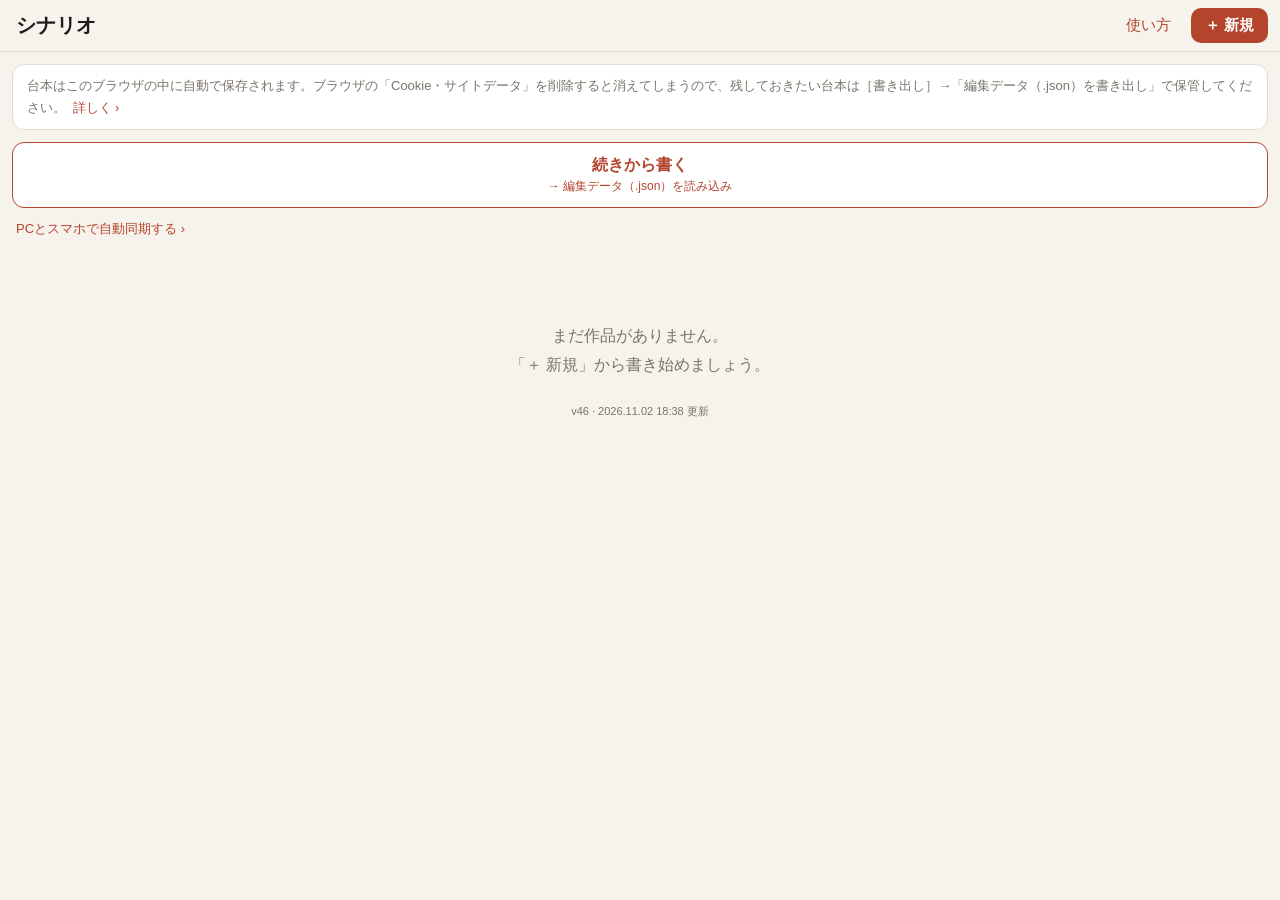
==== commit 2ac40051: "一覧の下にバージョンと更新日時を出し、プレビューを切り替えても同じページのままにして、ピンチで拡大できるようにする バージョンと更新日時は js/version.js の1か所にまとめ、sw.js の" ====
--- a/index.html
+++ b/index.html
@@ -58,6 +58,7 @@
   <p id="list-label" class="list-label" hidden></p>
   <ul id="script-list" class="script-list"></ul>
   <p id="list-empty" class="empty" hidden>まだ作品がありません。<br>「＋ 新規」から書き始めましょう。</p>
+  <p id="app-version" class="app-version"></p>
 </section>
 
 <!-- 編集 -->
@@ -275,6 +276,7 @@
 <div id="print-root"></div>
 
 <!-- ダブルクリック（file://）でも動くよう、モジュールではなく順番に読み込む -->
+<script src="js/version.js"></script>
 <script src="js/store.js"></script>
 <script src="js/parser.js"></script>
 <script src="js/layout.js"></script>
--- a/style.css
+++ b/style.css
@@ -107,6 +107,7 @@
 .script-list .t { font-family: var(--paper-font); font-size: 18px; overflow: hidden; text-overflow: ellipsis; white-space: nowrap; }
 .script-list .d { font-size: 12px; color: var(--muted); }
 .script-list .more { border: 0; background: none; padding: 0 16px; font-size: 20px; color: var(--muted); cursor: pointer; }
+.app-version { font-size: 11px; color: var(--muted); text-align: center; margin: 24px 0 16px; }
 .empty { text-align: center; color: var(--muted); margin-top: 80px; line-height: 1.8; }
 .notice {
   margin: 12px 12px 0; padding: 10px 14px; border-radius: 12px;
@@ -225,6 +226,10 @@
 /* 矢印のときは色を変えて、どちらのボタンが出ているかわかるようにする */
 .toolbar.arrows .mode-btn { background: color-mix(in srgb, var(--badge-hashira) 16%, var(--bg)); color: var(--badge-hashira); }
 .toolbar .inserts [data-move] { display: none; min-width: 48px; font-family: var(--ui-font); }
+/* iPhoneで押し続けても、ボタンの文字の選択やメニュー、拡大が出ないようにする */
+.toolbar .mode-btn, .toolbar .inserts [data-move] {
+  user-select: none; -webkit-user-select: none; -webkit-touch-callout: none; touch-action: manipulation;
+}
 .toolbar.arrows .inserts [data-move] { display: inline-flex; }
 .toolbar.arrows .inserts [data-insert] { display: none; }
 
@@ -392,9 +397,13 @@
 }
 .page {
   flex: 0 0 100%; scroll-snap-align: center; direction: ltr;
-  display: flex; align-items: center; justify-content: center;
-}
-.page-inner { position: relative; }
+  display: flex; overflow: hidden; touch-action: pan-x pan-y; /* ピンチはアプリで受け持つ */
+}
+/* margin: auto で真ん中に置く。拡大して紙がはみ出しても、端までスクロールして見られる */
+.page-inner { position: relative; margin: auto; flex: none; }
+/* 拡大中は紙の中だけを動かし、隣の紙へはめくらない */
+.preview-scroller.zoomed { overflow-x: hidden; }
+.preview-scroller.zoomed .page { overflow: auto; }
 .paper {
   position: absolute; left: 0; top: 0; transform-origin: 0 0;
   background: #fff; box-shadow: 0 2px 10px rgba(0, 0, 0, .18);
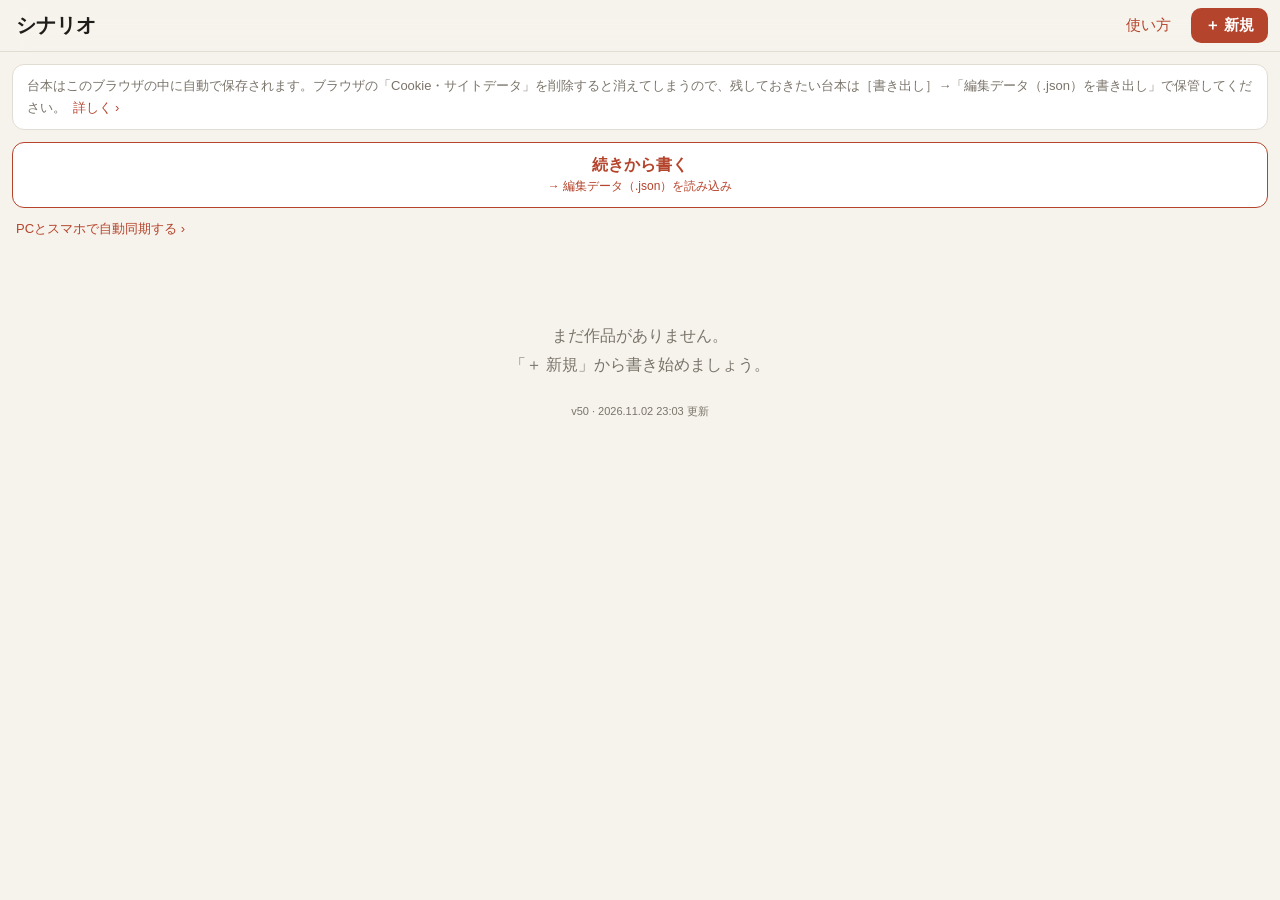
==== commit 40cc5f21: "編集画面の［選択］ボタンを［行選択］にする 書き方と使い方の説明もそろえる。  Co-Authored-By: Claude Opus 5.5 <noreply@anthropic.com>" ====
--- a/index.html
+++ b/index.html
@@ -106,7 +106,7 @@
           </div>
           <span id="caret-pos" class="caret-pos"></span>
           <button id="btn-ruby" class="select-btn">ルビ</button>
-          <button id="btn-select" class="select-btn">選択</button>
+          <button id="btn-select" class="select-btn">行選択</button>
         </div>
         <div class="toolbar-row inserts">
           <span class="mode-wrap"><button id="btn-arrows" class="mode-btn" aria-pressed="false"><svg viewBox="0 0 24 24" fill="none" stroke="currentColor" stroke-width="2.2" stroke-linecap="round" stroke-linejoin="round" aria-hidden="true"><path d="M20 12a8 8 0 0 1-14 5.3"/><path d="M4 12a8 8 0 0 1 14-5.3"/><path d="M18 2.5v4.2h-4.2"/><path d="M6 21.5v-4.2h4.2"/></svg><span>ボタン<br>切替</span></button></span>
@@ -146,7 +146,7 @@
           <li><b>カーソル移動</b>：ボタンの左はしの［ボタン切替］を押すと、名前などのボタンが［←］［↑］［↓］［→］に変わり、カーソルを1字・1行ずつ動かせます。長押しで続けて動きます。もう一度押すと元に戻ります。</li>
           <li><b>ト書き</b>：自動で3字下げます。［×××］で場面転換の「×　　　×　　　×」が入ります。</li>
           <li><b>ルビ</b>：［ルビ］を押してから、ルビを付けたい文字をタップします。1つ目のタップで1字、2つ目のタップでその間の文字がまとめて選べます。［ルビ入力］を押してふりがなを入れ、終わったら［完了］を押します。ルビの付いた文字を選んで［ルビ入力］を押すと、直したり外したりできます。入力中の段落では <code>｜親文字《ふりがな》</code> と出ます（この形で直接打っても付きます）。</li>
-          <li>段落を消したり順番を入れ替えたりするときは［選択］を押し、段落をタップします。指（マウス）でなぞるか、2つ目のタップで、その間の段落もまとめて選べます。［↑］［↓］で選んだ段落を1つずつ上下に動かし、［削除］で消します。</li>
+          <li>段落を消したり順番を入れ替えたりするときは［行選択］を押し、段落をタップします。指（マウス）でなぞるか、2つ目のタップで、その間の段落もまとめて選べます。［↑］［↓］で選んだ段落を1つずつ上下に動かし、［削除］で消します。</li>
           <li>改行キーで次の段落に進みます。柱・ト書き・セリフの次は自動でト書きになります。セリフの途中で改行すると、そこでセリフが終わって「」」が自動で付き、改行より後ろの文字はト書きになります。マス目は原稿用紙（1行20字）と同じ幅で、点線のところでノンブル（ページ）が変わります。</li>
           <li>入力中の段落は20字ちょうどで折り返します。句読点のぶら下げなど、印刷どおりの折り返しは段落を離れると表示されます。</li>
         </ul>
--- a/style.css
+++ b/style.css
@@ -157,6 +157,8 @@
   border: 1px solid var(--line); background: var(--surface); color: var(--text);
 }
 .field textarea { line-height: 1.7; resize: vertical; }
+/* 見本の文字は、書いた文字と見分けやすいよう薄めにする（ブラウザまかせだと濃く見える） */
+.field input::placeholder, .field textarea::placeholder { color: color-mix(in srgb, var(--muted) 50%, transparent); opacity: 1; }
 .hint { font-size: 13px; color: var(--muted); line-height: 1.6; }
 
 /* 人物 */
@@ -323,6 +325,11 @@
   display: flex; justify-content: space-around; align-items: flex-end;
 }
 .render .rt > span { font-size: .42em; line-height: 1; } /* RUBY_SIZE（app.js）と合わせる */
+/* セリフの「。」」の「。」（app.js の kutenWarnings） */
+.render .kuten-warn {
+  display: inline-block; width: 1em; height: var(--lh); vertical-align: top;
+  background: color-mix(in srgb, #d23b2a 22%, transparent);
+}
 .cells textarea {
   position: absolute; left: 0; top: 0; z-index: 1;
   width: 20.5em; height: 100%; margin: 0; padding: 0; border: 0; border-radius: 0;
@@ -338,6 +345,11 @@
 .blk.gap .badge { margin-top: var(--lh); }
 .blk.gap textarea { top: var(--lh); height: calc(100% - var(--lh)); }
 .blk.gap .render > div:first-child { background: var(--surface); }
+/* 入力中のセリフにうっすら出す「名前「」と「」」（app.js の updateGhosts で位置を決める） */
+.input-ghost {
+  position: absolute; z-index: 2; pointer-events: none; white-space: pre;
+  color: var(--muted); opacity: .45;
+}
 .cells textarea::placeholder { color: var(--muted); font-family: var(--ui-font); font-size: 13px; }
 /* 入力中の段落はtextareaの文字を出し、それ以外は組版どおりの表示を出す */
 .blk:focus-within textarea { color: var(--text); }
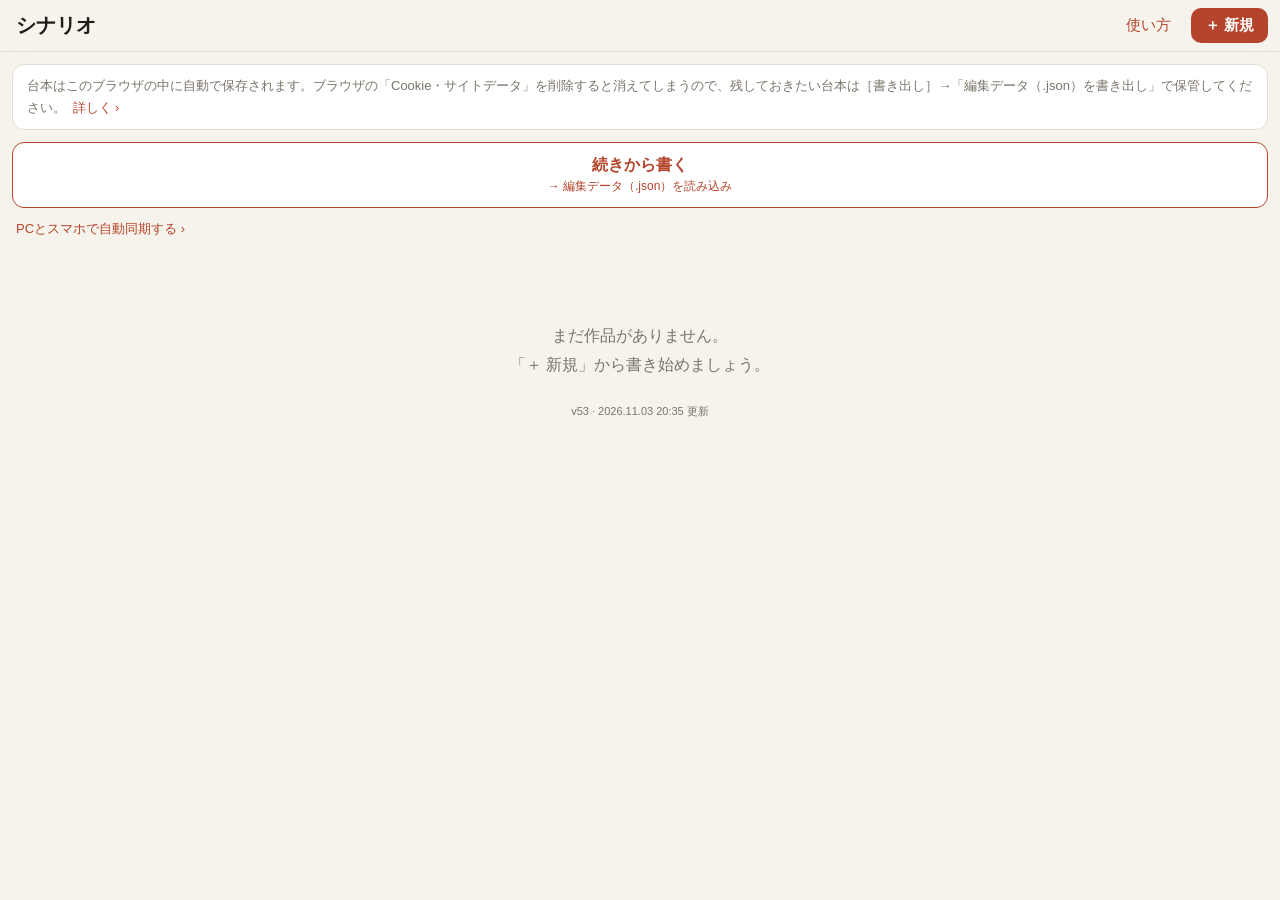
==== commit 45980381: "用紙をB5横にし、Word（.docx）の書き出しを足す PDF・印刷・プレビューの用紙をA4横からB5横にする。採寸はA4横のまま持ち、紙に出すときに縮める。 ［書き出し］に「Word（.docx）" ====
--- a/index.html
+++ b/index.html
@@ -187,6 +187,7 @@
   <button data-export="backup">編集データ（.json）を書き出し</button>
   <button data-export="pdf">スマホからPDF書き出し</button>
   <button data-export="print">PCからPDF書き出し（印刷画面）</button>
+  <button data-export="docx">Word（.docx）を書き出し</button>
   <button data-export="copy-grid">Word用にコピー（原稿用紙どおり）</button>
   <button data-export="copy-plain">プレーンテキストでコピー（本文のみ/ルビなし）</button>
   <button data-export="close" class="cancel">閉じる</button>
--- a/style.css
+++ b/style.css
@@ -356,7 +356,7 @@
 .blk:focus-within .render { visibility: hidden; }
 .blk.t-none:focus-within .cells { box-shadow: inset 0 0 0 2px color-mix(in srgb, var(--accent) 40%, transparent); }
 
-/* 半ページ（10行）ごとの区切り。実線はA4の紙の変わり目 */
+/* 半ページ（10行）ごとの区切り。実線はB5の紙の変わり目 */
 .marks { position: absolute; inset: 0; pointer-events: none; }
 .pmark { position: absolute; left: 0; right: 0; border-top: 1.5px dashed var(--accent); }
 .pmark.sheet { border-top-style: solid; }
@@ -422,28 +422,29 @@
 }
 
 /* ---------- 原稿用紙（mm単位。画面・印刷共通） ---------- */
-.sheet, .half { position: relative; background: #fff; color: #111; font-family: var(--paper-font); }
+/* --u＝採寸（A4横）の1mm。B5横に縮めて出す（render.js の SCALE と同じ） */
+.sheet, .half { --u: calc(257mm / 297); position: relative; background: #fff; color: #111; font-family: var(--paper-font); }
 .cell {
-  position: absolute; width: 11.4mm; height: 7.1mm;
+  position: absolute; width: calc(11.4 * var(--u)); height: calc(7.1 * var(--u));
   writing-mode: vertical-rl; text-orientation: mixed;
-  line-height: 11.4mm; font-size: 4.6mm; text-align: center;
+  line-height: calc(11.4 * var(--u)); font-size: calc(4.6 * var(--u)); text-align: center;
 }
 .ruby {
-  position: absolute; width: 2.3mm; height: 2.3mm;
+  position: absolute; width: calc(2.3 * var(--u)); height: calc(2.3 * var(--u));
   writing-mode: vertical-rl; text-orientation: mixed;
-  line-height: 2.3mm; font-size: 2.3mm; white-space: nowrap;
+  line-height: calc(2.3 * var(--u)); font-size: calc(2.3 * var(--u)); white-space: nowrap;
 }
 .nombre {
   position: absolute; left: 0; width: 100%;
-  font-size: 3.6mm; line-height: 3.6mm; text-align: center;
+  font-size: calc(3.6 * var(--u)); line-height: calc(3.6 * var(--u)); text-align: center;
 }
 .grid {
   position: absolute; left: 0;
-  border: 0.25mm solid var(--grid-line);
+  border: calc(0.25 * var(--u)) solid var(--grid-line);
   background-image:
-    linear-gradient(to right, var(--grid-line) 0.2mm, transparent 0.2mm),
-    linear-gradient(to bottom, var(--grid-line) 0.2mm, transparent 0.2mm);
-  background-position: -0.25mm -0.25mm;
+    linear-gradient(to right, var(--grid-line) calc(0.2 * var(--u)), transparent calc(0.2 * var(--u))),
+    linear-gradient(to bottom, var(--grid-line) calc(0.2 * var(--u)), transparent calc(0.2 * var(--u)));
+  background-position: calc(-0.25 * var(--u)) calc(-0.25 * var(--u));
 }
 
 /* ---------- ダイアログ・通知 ---------- */
@@ -531,11 +532,11 @@
 
 /* ---------- 印刷 ---------- */
 #print-root { display: none; }
-@page { size: A4 landscape; margin: 0; }
+@page { size: B5 landscape; margin: 0; }
 @media print {
   body { background: #fff; }
   body > *:not(#print-root) { display: none !important; }
   #print-root { display: block; }
-  #print-root .sheet { height: 209mm; overflow: hidden; break-after: page; page-break-after: always; }
+  #print-root .sheet { height: 181mm; overflow: hidden; break-after: page; page-break-after: always; }
   #print-root .sheet:last-child { break-after: auto; page-break-after: auto; }
 }
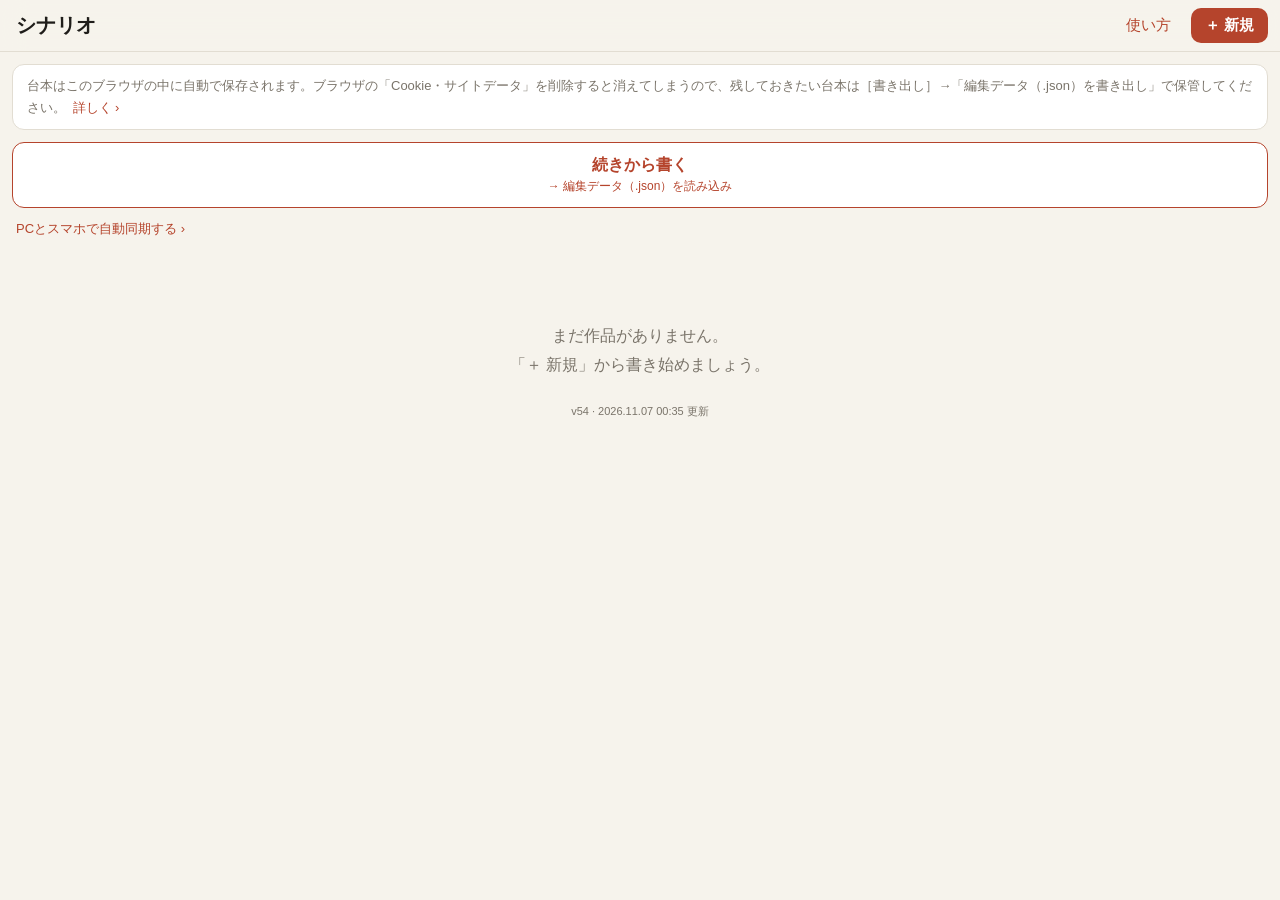
==== commit 3d2798d6: "「シナリオセンターWord（.docx）を書き出し」を足す 今のWord書き出しはそのまま残し、検証用に別の書き出しを足す。 本文は20字ごとに改行せず、1段落をWordの1段落にして流し込む（折り返" ====
--- a/index.html
+++ b/index.html
@@ -188,6 +188,7 @@
   <button data-export="pdf">スマホからPDF書き出し</button>
   <button data-export="print">PCからPDF書き出し（印刷画面）</button>
   <button data-export="docx">Word（.docx）を書き出し</button>
+  <button data-export="docx-sc">シナリオセンターWord（.docx）を書き出し</button>
   <button data-export="copy-grid">Word用にコピー（原稿用紙どおり）</button>
   <button data-export="copy-plain">プレーンテキストでコピー（本文のみ/ルビなし）</button>
   <button data-export="close" class="cancel">閉じる</button>
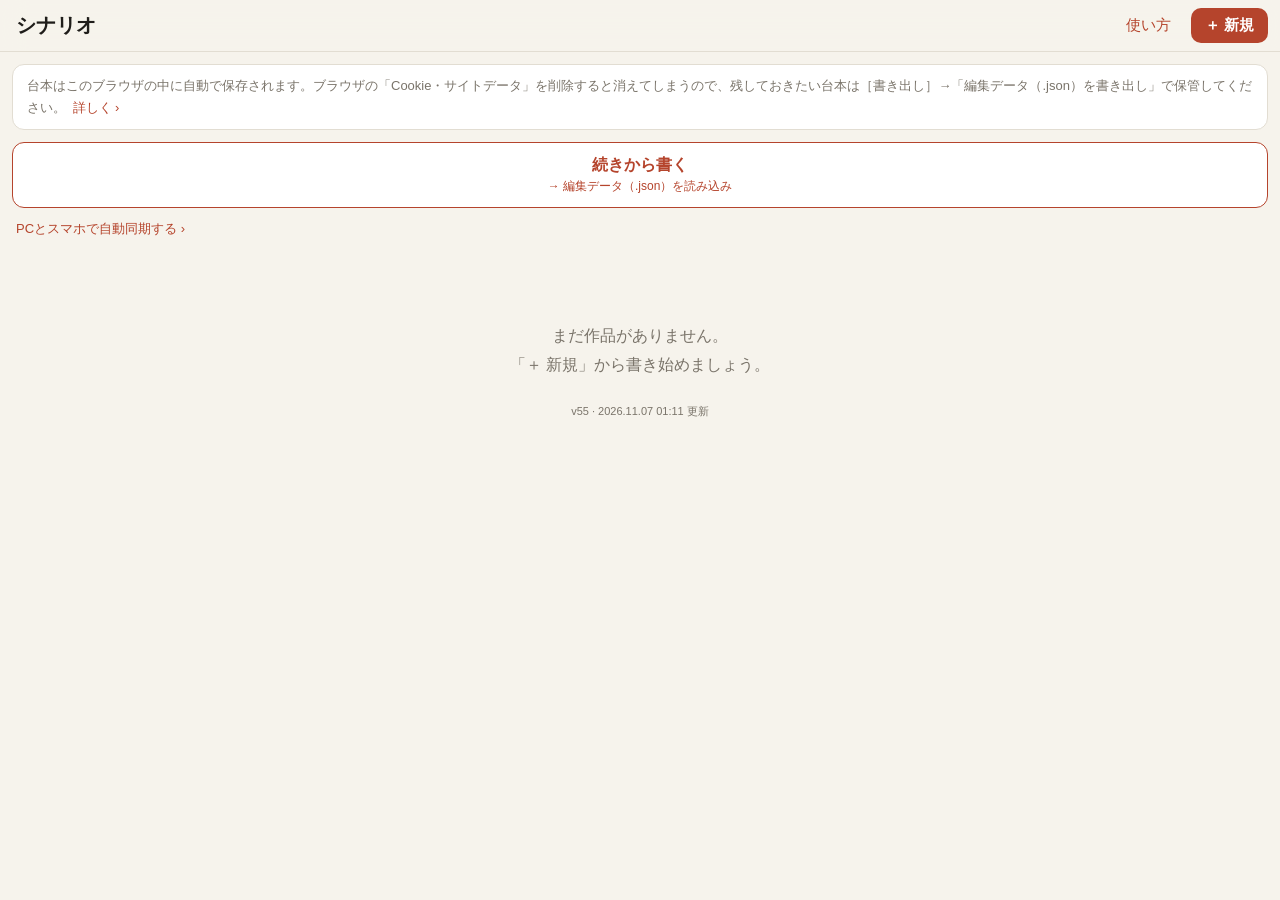
==== commit f4e971f1: "本文で縦中横を使えるようにする 編集画面の［ルビ］の左に［縦中横］を足す。ルビと同じように文字をタップして選び、 ［縦中横にする］で選んだ数字・英字・記号（2〜4字）を半角にして ^12^ にし、1マ" ====
--- a/index.html
+++ b/index.html
@@ -105,6 +105,7 @@
             <button data-type="serifu">セリフ</button>
           </div>
           <span id="caret-pos" class="caret-pos"></span>
+          <button id="btn-tcy" class="select-btn">縦中横</button>
           <button id="btn-ruby" class="select-btn">ルビ</button>
           <button id="btn-select" class="select-btn">行選択</button>
         </div>
@@ -146,6 +147,7 @@
           <li><b>カーソル移動</b>：ボタンの左はしの［ボタン切替］を押すと、名前などのボタンが［←］［↑］［↓］［→］に変わり、カーソルを1字・1行ずつ動かせます。長押しで続けて動きます。もう一度押すと元に戻ります。</li>
           <li><b>ト書き</b>：自動で3字下げます。［×××］で場面転換の「×　　　×　　　×」が入ります。</li>
           <li><b>ルビ</b>：［ルビ］を押してから、ルビを付けたい文字をタップします。1つ目のタップで1字、2つ目のタップでその間の文字がまとめて選べます。［ルビ入力］を押してふりがなを入れ、終わったら［完了］を押します。ルビの付いた文字を選んで［ルビ入力］を押すと、直したり外したりできます。入力中の段落では <code>｜親文字《ふりがな》</code> と出ます（この形で直接打っても付きます）。</li>
+          <li><b>縦中横</b>：［縦中横］を押してから、ルビと同じように数字などの文字（2〜4字）をタップして選び、［縦中横にする］を押すと、1マスに横に並びます。縦中横の文字を選ぶと［縦中横を外す］で元に戻せます。入力中の段落では <code>^12^</code> と出ます（この形で直接打っても付きます）。「あ゛」「う゛」のように字と濁点（゛）・半濁点（゜）の2字を選んで［縦中横にする］を押すと、濁点が字に重なって1マスになります。</li>
           <li>段落を消したり順番を入れ替えたりするときは［行選択］を押し、段落をタップします。指（マウス）でなぞるか、2つ目のタップで、その間の段落もまとめて選べます。［↑］［↓］で選んだ段落を1つずつ上下に動かし、［削除］で消します。</li>
           <li>改行キーで次の段落に進みます。柱・ト書き・セリフの次は自動でト書きになります。セリフの途中で改行すると、そこでセリフが終わって「」」が自動で付き、改行より後ろの文字はト書きになります。マス目は原稿用紙（1行20字）と同じ幅で、点線のところでノンブル（ページ）が変わります。</li>
           <li>入力中の段落は20字ちょうどで折り返します。句読点のぶら下げなど、印刷どおりの折り返しは段落を離れると表示されます。</li>
--- a/style.css
+++ b/style.css
@@ -325,6 +325,8 @@
   display: flex; justify-content: space-around; align-items: flex-end;
 }
 .render .rt > span { font-size: .42em; line-height: 1; } /* RUBY_SIZE（app.js）と合わせる */
+/* 縦中横は1マスに横に並べる。3字以上は字を小さくする（app.js の charHtml） */
+.render .tcy { display: inline-block; width: 1em; text-align: center; white-space: nowrap; letter-spacing: 0; }
 /* セリフの「。」」の「。」（app.js の kutenWarnings） */
 .render .kuten-warn {
   display: inline-block; width: 1em; height: var(--lh); vertical-align: top;
@@ -429,6 +431,7 @@
   writing-mode: vertical-rl; text-orientation: mixed;
   line-height: calc(11.4 * var(--u)); font-size: calc(4.6 * var(--u)); text-align: center;
 }
+.cell.tcy { text-combine-upright: all; -webkit-text-combine: horizontal; }
 .ruby {
   position: absolute; width: calc(2.3 * var(--u)); height: calc(2.3 * var(--u));
   writing-mode: vertical-rl; text-orientation: mixed;
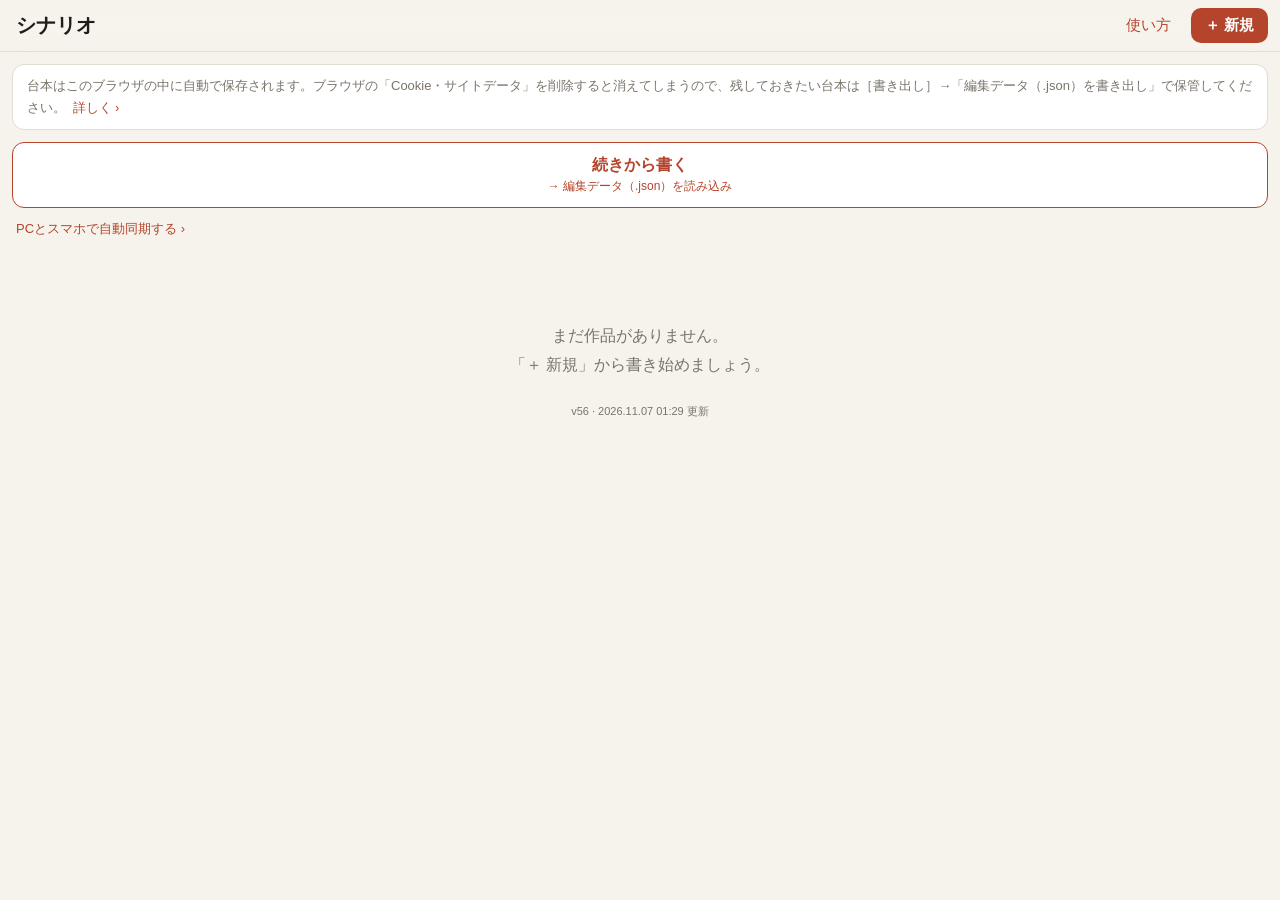
==== commit 4a86ad31: "［縦中横］［ルビ］［行選択］のボタンを間を空けずに並べる 3つのボタンを1つのまとまりにし、境目は1本の線、角の丸めは両端だけにする（［柱］［ト書き］［セリフ］と同じ形）。  Co-Authored-" ====
--- a/index.html
+++ b/index.html
@@ -105,9 +105,11 @@
             <button data-type="serifu">セリフ</button>
           </div>
           <span id="caret-pos" class="caret-pos"></span>
-          <button id="btn-tcy" class="select-btn">縦中横</button>
-          <button id="btn-ruby" class="select-btn">ルビ</button>
-          <button id="btn-select" class="select-btn">行選択</button>
+          <span class="select-btns">
+            <button id="btn-tcy" class="select-btn">縦中横</button>
+            <button id="btn-ruby" class="select-btn">ルビ</button>
+            <button id="btn-select" class="select-btn">行選択</button>
+          </span>
         </div>
         <div class="toolbar-row inserts">
           <span class="mode-wrap"><button id="btn-arrows" class="mode-btn" aria-pressed="false"><svg viewBox="0 0 24 24" fill="none" stroke="currentColor" stroke-width="2.2" stroke-linecap="round" stroke-linejoin="round" aria-hidden="true"><path d="M20 12a8 8 0 0 1-14 5.3"/><path d="M4 12a8 8 0 0 1 14-5.3"/><path d="M18 2.5v4.2h-4.2"/><path d="M6 21.5v-4.2h4.2"/></svg><span>ボタン<br>切替</span></button></span>
--- a/style.css
+++ b/style.css
@@ -255,6 +255,12 @@
   font-size: 12px; color: var(--muted); font-variant-numeric: tabular-nums; white-space: nowrap;
 }
 .toolbar .select-btn { padding: 6px 9px; font-family: var(--ui-font); font-size: 14px; color: var(--accent); }
+/* ［縦中横］［ルビ］［行選択］は間を空けずに並べ、境目は1本の線にする（角の丸めは .types と同じく両端だけ） */
+.select-btns { display: inline-flex; flex: none; }
+.toolbar .select-btns .select-btn { border-radius: 0; }
+.toolbar .select-btns .select-btn:first-child { border-radius: 8px 0 0 8px; }
+.toolbar .select-btns .select-btn:last-child { border-radius: 0 8px 8px 0; }
+.toolbar .select-btns .select-btn + .select-btn { border-left: 0; }
 
 /* まとめて削除 */
 .toolbar .select-bar, .toolbar .ruby-bar { display: none; }
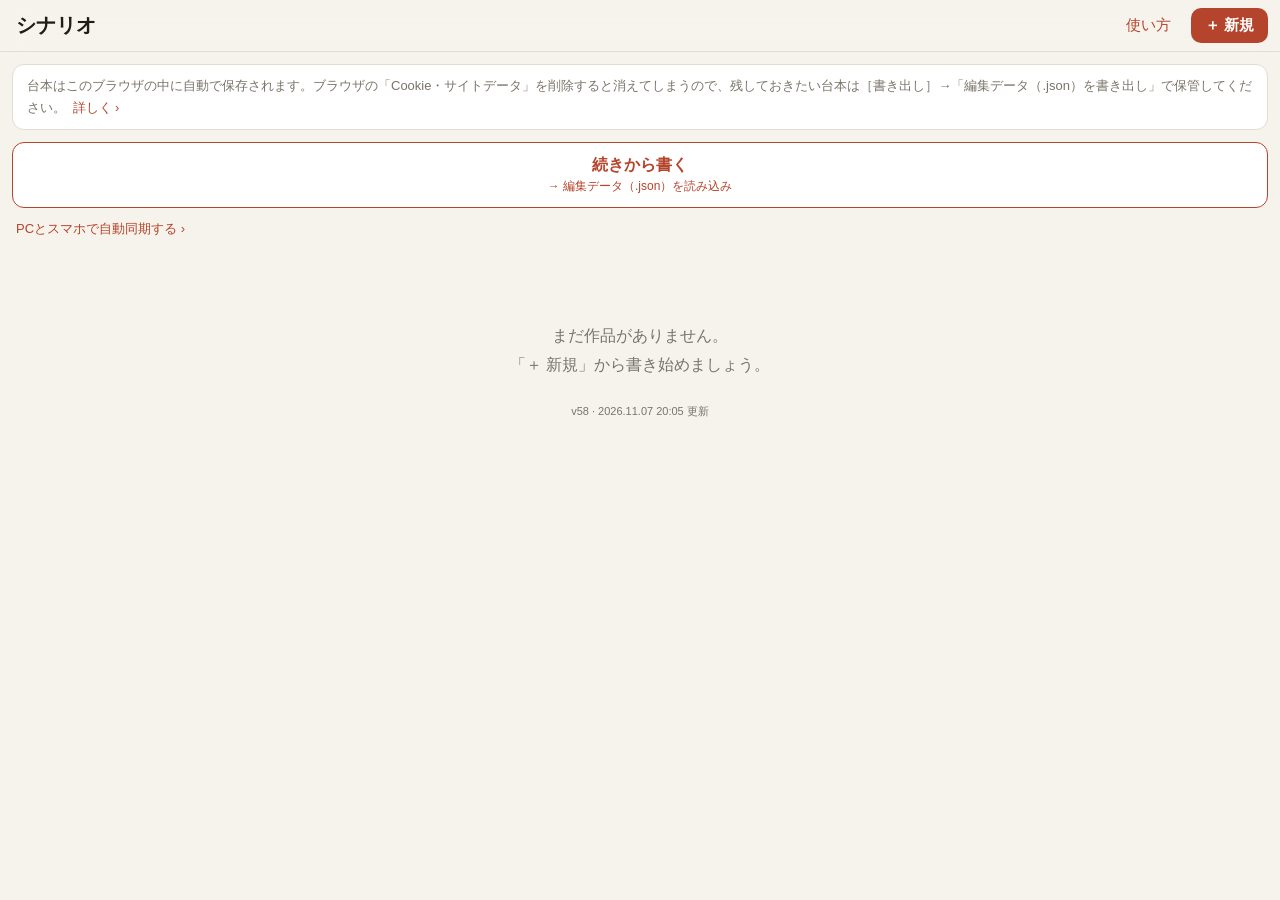
==== commit 4c3aee06: "書き出しから「Word（.docx）を書き出し」と「Word用にコピー」を外す Word書き出しはシナリオセンターWordだけにし、通常版との切り替えを片付ける。 説明書のWordの項目も、シナリオセ" ====
--- a/index.html
+++ b/index.html
@@ -191,9 +191,7 @@
   <button data-export="backup">編集データ（.json）を書き出し</button>
   <button data-export="pdf">スマホからPDF書き出し</button>
   <button data-export="print">PCからPDF書き出し（印刷画面）</button>
-  <button data-export="docx">Word（.docx）を書き出し</button>
   <button data-export="docx-sc">シナリオセンターWord（.docx）を書き出し</button>
-  <button data-export="copy-grid">Word用にコピー（原稿用紙どおり）</button>
   <button data-export="copy-plain">プレーンテキストでコピー（本文のみ/ルビなし）</button>
   <button data-export="close" class="cancel">閉じる</button>
 </dialog>
--- a/style.css
+++ b/style.css
@@ -541,11 +541,13 @@
 
 /* ---------- 印刷 ---------- */
 #print-root { display: none; }
-@page { size: B5 landscape; margin: 0; }
+/* CSSの「B5」はISO B5（250×176mm）なので、JIS B5横（257×182mm）を数値で指定する */
+@page { size: 257mm 182mm; margin: 0; }
 @media print {
   body { background: #fff; }
   body > *:not(#print-root) { display: none !important; }
   #print-root { display: block; }
-  #print-root .sheet { height: 181mm; overflow: hidden; break-after: page; page-break-after: always; }
+  /* render.js がインラインで高さ（約181.7mm）を付けるので !important で上書きし、端数のはみ出しを防ぐ */
+  #print-root .sheet { height: 181mm !important; overflow: hidden; break-after: page; page-break-after: always; }
   #print-root .sheet:last-child { break-after: auto; page-break-after: auto; }
 }
